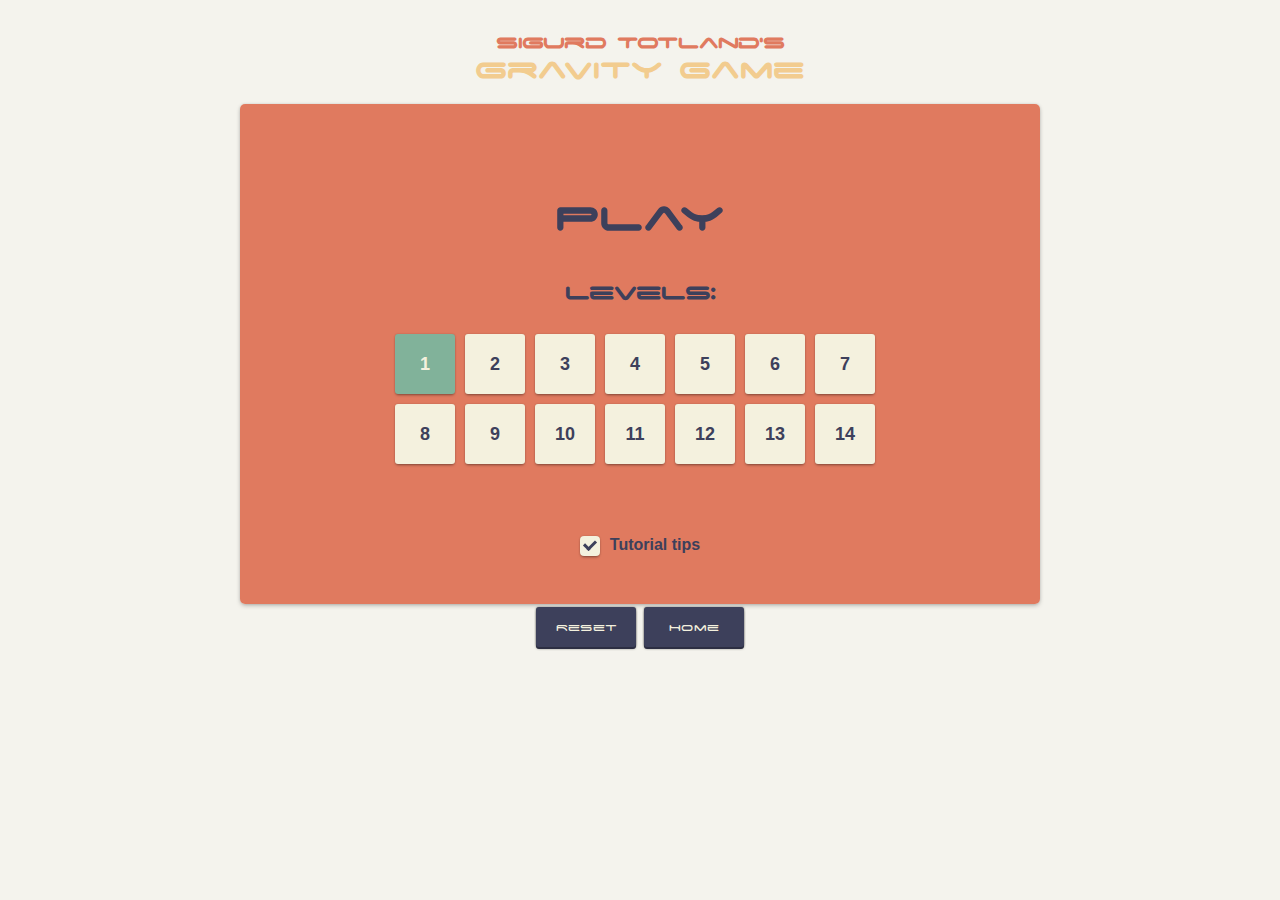
==== gg/index.html @ debfca6c "commit old stuff" ====
<!DOCTYPE html>
<html>
	<head>
		<link rel="stylesheet" type="text/css" href="main.css">
		<meta charset="UTF-8">
		<link rel="icon" href="favicon.ico" type="image/x-icon" />
		<title>Gravity Game</title>

		<script>
		  (function(i,s,o,g,r,a,m){i['GoogleAnalyticsObject']=r;i[r]=i[r]||function(){
		  (i[r].q=i[r].q||[]).push(arguments)},i[r].l=1*new Date();a=s.createElement(o),
		  m=s.getElementsByTagName(o)[0];a.async=1;a.src=g;m.parentNode.insertBefore(a,m)
		  })(window,document,'script','https://www.google-analytics.com/analytics.js','ga');

		  ga('create', 'UA-46686189-2', 'auto');
		  ga('send', 'pageview');
		</script>
	</head>

	<body>
		<div class="container">
			<h2>Sigurd Totland's</h2>
			<h1>Gravity Game</h1>
			
			<canvas id="canvas"></canvas>
			<div id="canvasOverlay"></div>
			<div id="mainMenuOverlay">
				<h2 id="play">Play</h2>
				<h3>Levels:</h3>
				<div class="checkBox">
					<input type="checkbox" value="None" id="tutorialToggle" name="check" checked />
      				<label for="tutorialToggle"></label>
      				<h4>Tutorial tips</h4>
  				</div>
			</div>
			<div id="tips">

			</div>
			
			<div id="buttonContainer">
				<button id="resetButton" title="Reset (R)">Reset</button>
				<button id="homeButton" title="Back to main menu">Home</button>
			</div>
		</div>
		<script src="js/event.js" type="text/javascript"></script>
		<script src="js/main.js" type="text/javascript"></script>
		<script src="js/add.js" type="text/javascript"></script>
		<script src="js/calc.js" type="text/javascript"></script>
		<script src="js/draw.js" type="text/javascript"></script>
		<script src="js/levels.js" type="text/javascript"></script>
		<script src="js/dom.js" type="text/javascript"></script>
		<script src="js/localStorage.js" type="text/javascript"></script>
		<script src="js/tutorial.js" type="text/javascript"></script>
	</body>
</html>
---- gg/main.css ----
body{
	margin:0;
	padding:0;
	background:#F4F3ED;
	cursor:default;

	// NO SELECTIONS
	-webkit-touch-callout: none; /* iOS Safari */
	-webkit-user-select: none;   /* Chrome/Safari/Opera */
	-khtml-user-select: none;    /* Konqueror */
	-moz-user-select: none;      /* Firefox */
	-ms-user-select: none;       /* Internet Explorer/Edge */
	user-select: none;           /* Non-prefixed version, currently*/
}

@font-face{
	font-family:Space;
	src: url(space.ttf);
}

.container{
	padding-top:30px;
	text-align:center;
}

h1, h2, h3{
	margin:0;
	padding:0;
	font-family:Space;
	color:#F2CC8F;
	cursor:auto;
}

h2{
	color:#E07A5F;
}

h1{
	font-size:35px;
	margin-bottom:20px;
}

#canvas{
	border-radius:5px;
	box-shadow:0px 2px 5px -1px rgba(0,0,0,0.3), 0px 0px 3px rgba(0,0,0,0.1);
}

button{
	height:40px;
	width:100px;
	font-family:Space;
	background:#3D405B;
	border:0;
	outline:0;
	color:#F4F1DE;
	border-radius:3px;
	box-shadow:0px 2px 0px #2C2E42, 0px 2px 3px -1px rgba(0,0,0,0.9), 0px 0px 2px rgba(0,0,0,0.5);
	margin-left:2px;
	margin-right:2px;
	margin-top:4px;
	cursor:pointer;
}

button:hover{
	background:#494D6D;
}

button:active{
	background:#313349;
	transform:translateY(2px);
	box-shadow:0px 0px 0px #2C2E42, 0px 1px 1px -1px rgba(0,0,0,0.9), 0px 0px 1px rgba(0,0,0,0.5);
}

#canvasOverlay{
	pointer-events:none;
	border-radius:5px;
	position:relative;
	height:500px;
	width:800px;
	background:rgba(0,0,0,0);
	margin-top:-503px;
	left:50%;
	margin-left:-400px;
	transition:0.9s;
	overflow:hidden;
}

#levelClearTitle{
	transition:0.5s;
	font-size:40px;
	color:#F2CC8F;
	font-family:Space;
	text-align:center;
	top:500px;
	position:relative;
}

.clearLevel{
	height:60px;
	width:60px;
	border-radius:3px;
	background:#F4F1DE;
	box-shadow:0px 2px 3px -1px rgba(0,0,0,0.4), 0px 0px 2px rgba(0,0,0,0.2);
	position:absolute;
	top:500px;
	left:0px;
	transition:0.5s;

	line-height:60px;
	font-family:Helvetica;
	font-weight:bold;
	font-size:18px;
	color:#E07A5F;
}

.clear{
	background:#5985B2 !important;
	color:#F4F1DE;
	cursor:pointer;
}

.new{
	background:#81B29A !important;
	color:#F4F1DE;
	cursor:pointer;
}

#mainMenuOverlay{
	pointer-events:none;
	border-radius:5px;
	position:relative;
	height:500px;
	width:800px;
	background:#E07A5F;
	opacity:0;
	margin-top:-501px;
	left:50%;
	margin-left:-400px;
	transition:0.3s;
	overflow:hidden;
	color:#3D405B;
}

#mainMenuOverlay *{
	pointer-events:none;
}

#mainMenuOverlay.visible{
	pointer-events:all;
	opacity:1;
}


#mainMenuOverlay.visible *{
	pointer-events:all;
}

#mainMenuOverlay h2, h3{
	display:block;
	color:#3D405B;
}

#mainMenuOverlay h2{
	font-size:50px;
	cursor:pointer;
	margin-top:90px;
}

#mainMenuOverlay h3{
	font-size:28px;
	margin-top:40px;
}

.mainMenuLevel{
	height:60px;
	width:60px;
	border-radius:3px;
	background:#F4F1DE;
	box-shadow:0px 0px 0px #D6CE9E, 0px 2px 3px -1px rgba(0,0,0,0.4), 0px 0px 2px rgba(0,0,0,0.2);
	position:absolute;
	top:500px;
	left:0px;
	transition:0.5s;

	line-height:60px;
	font-family:Helvetica;
	font-weight:bold;
	font-size:18px;
}

h5{
	position:absolute;
	bottom:0px;
	font-family:helvetica;
	color:#F2CC8F;
	font-weight:lighter;
	text-align:center;
	width:100%;
}

h5 a{
	color:#F2CC8F;
}

#tips{
	pointer-events:none;
	position:relative;
	height:500px;
	width:800px;
	margin-top:-501px;
	left:50%;
	margin-left:-400px;
	transition:0.3s;
	overflow:hidden;
}

.tip{
	position:absolute;
	z-index:5;
	background:rgba(129, 178,154,0.7);
	color:#fff;
	font-family:helvetica;
	max-width:200px;
	text-align:center;
	border-radius:5px;
	padding-top:5px;
	padding-bottom:5px;
	padding-left:10px;
	padding-right:10px;
	box-shadow:0px 2px 3px -1px rgba(0,0,0,0.2), 0px 0px 2px rgba(0,0,0,0.1);
}

/* Checkbox */
.checkBox {
	display:inline;
	width: 20px;
	position: relative;
	margin: 20px auto;
	top:230px;
}

.checkBox h4{
	display:inline;
	font-family:helvetica;
	font-weight:bold;
	margin-left:6px;
	color:#3D405B;
}
.checkBox label {
	width: 20px;
	height: 20px;
	cursor: pointer;
	position: absolute;
	top: 0;
	left: 0;
	background: #F4F1DE;
	border-radius: 4px;
	box-shadow:0px 0px 0px #D6CE9E, 0px 2px 3px -1px rgba(0,0,0,0.4), 0px 0px 2px rgba(0,0,0,0.2);

}
.checkBox label:after {
	content: '';
	width: 9px;
	height: 5px;
	position: absolute;
	top: 4px;
	left: 4px;
	border: 3px solid #3D405B;
	border-top: none;
	border-right: none;
	background: transparent;
	opacity: 0;
	-webkit-transform: rotate(-45deg);
			transform: rotate(-45deg);
}
.checkBox label:hover::after {
	opacity: 0.5;
}
.checkBox input[type=checkbox] {
	visibility: hidden;
}
.checkBox input[type=checkbox]:checked + label:after {
	opacity: 1;
}
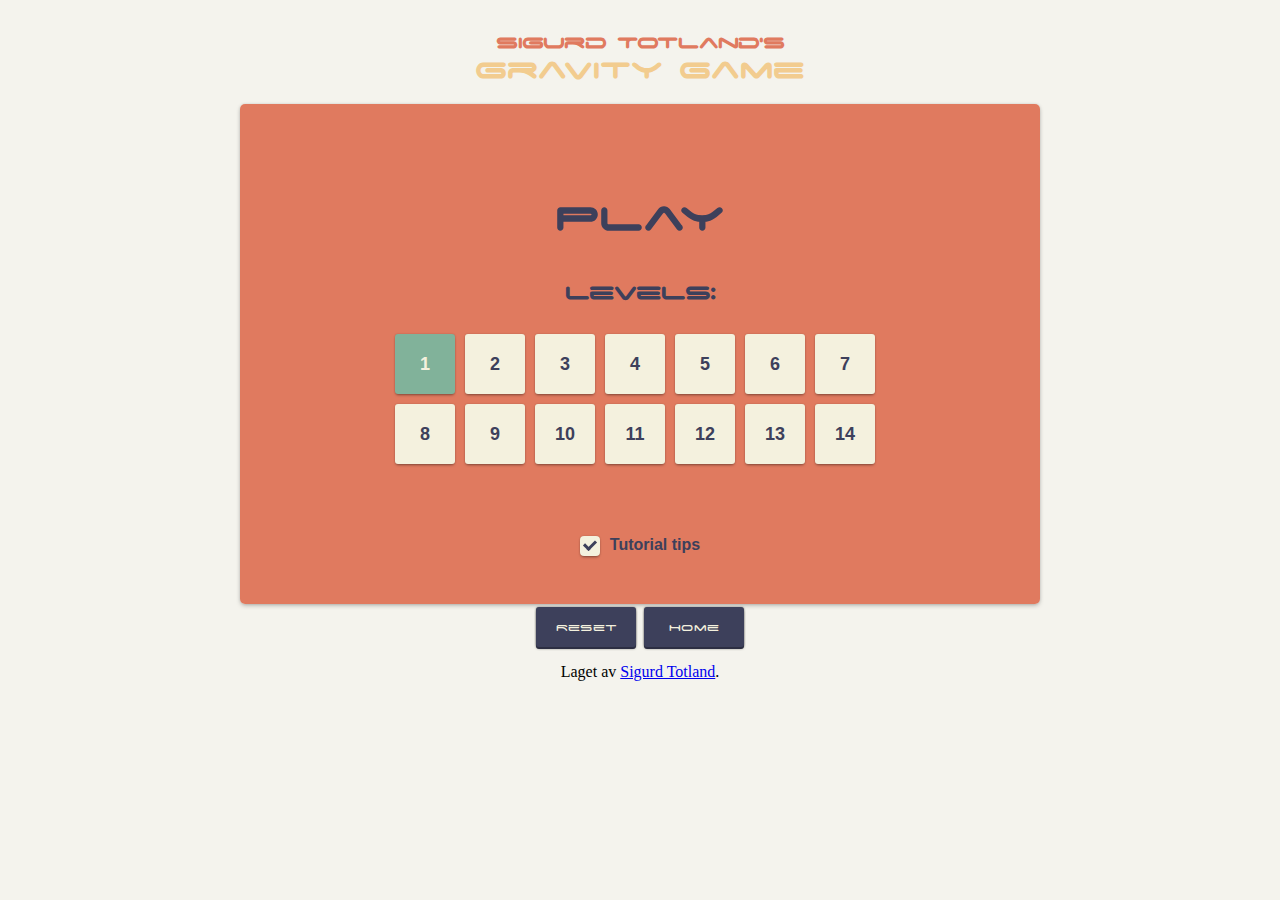
==== commit 36e60966: "Credit links" ====
--- a/gg/index.html
+++ b/gg/index.html
@@ -41,6 +41,7 @@
 				<button id="resetButton" title="Reset (R)">Reset</button>
 				<button id="homeButton" title="Back to main menu">Home</button>
 			</div>
+            <p>Laget av <a href="https://folk.ntnu.no/sigurdvt">Sigurd Totland</a>.</p>
 		</div>
 		<script src="js/event.js" type="text/javascript"></script>
 		<script src="js/main.js" type="text/javascript"></script>
